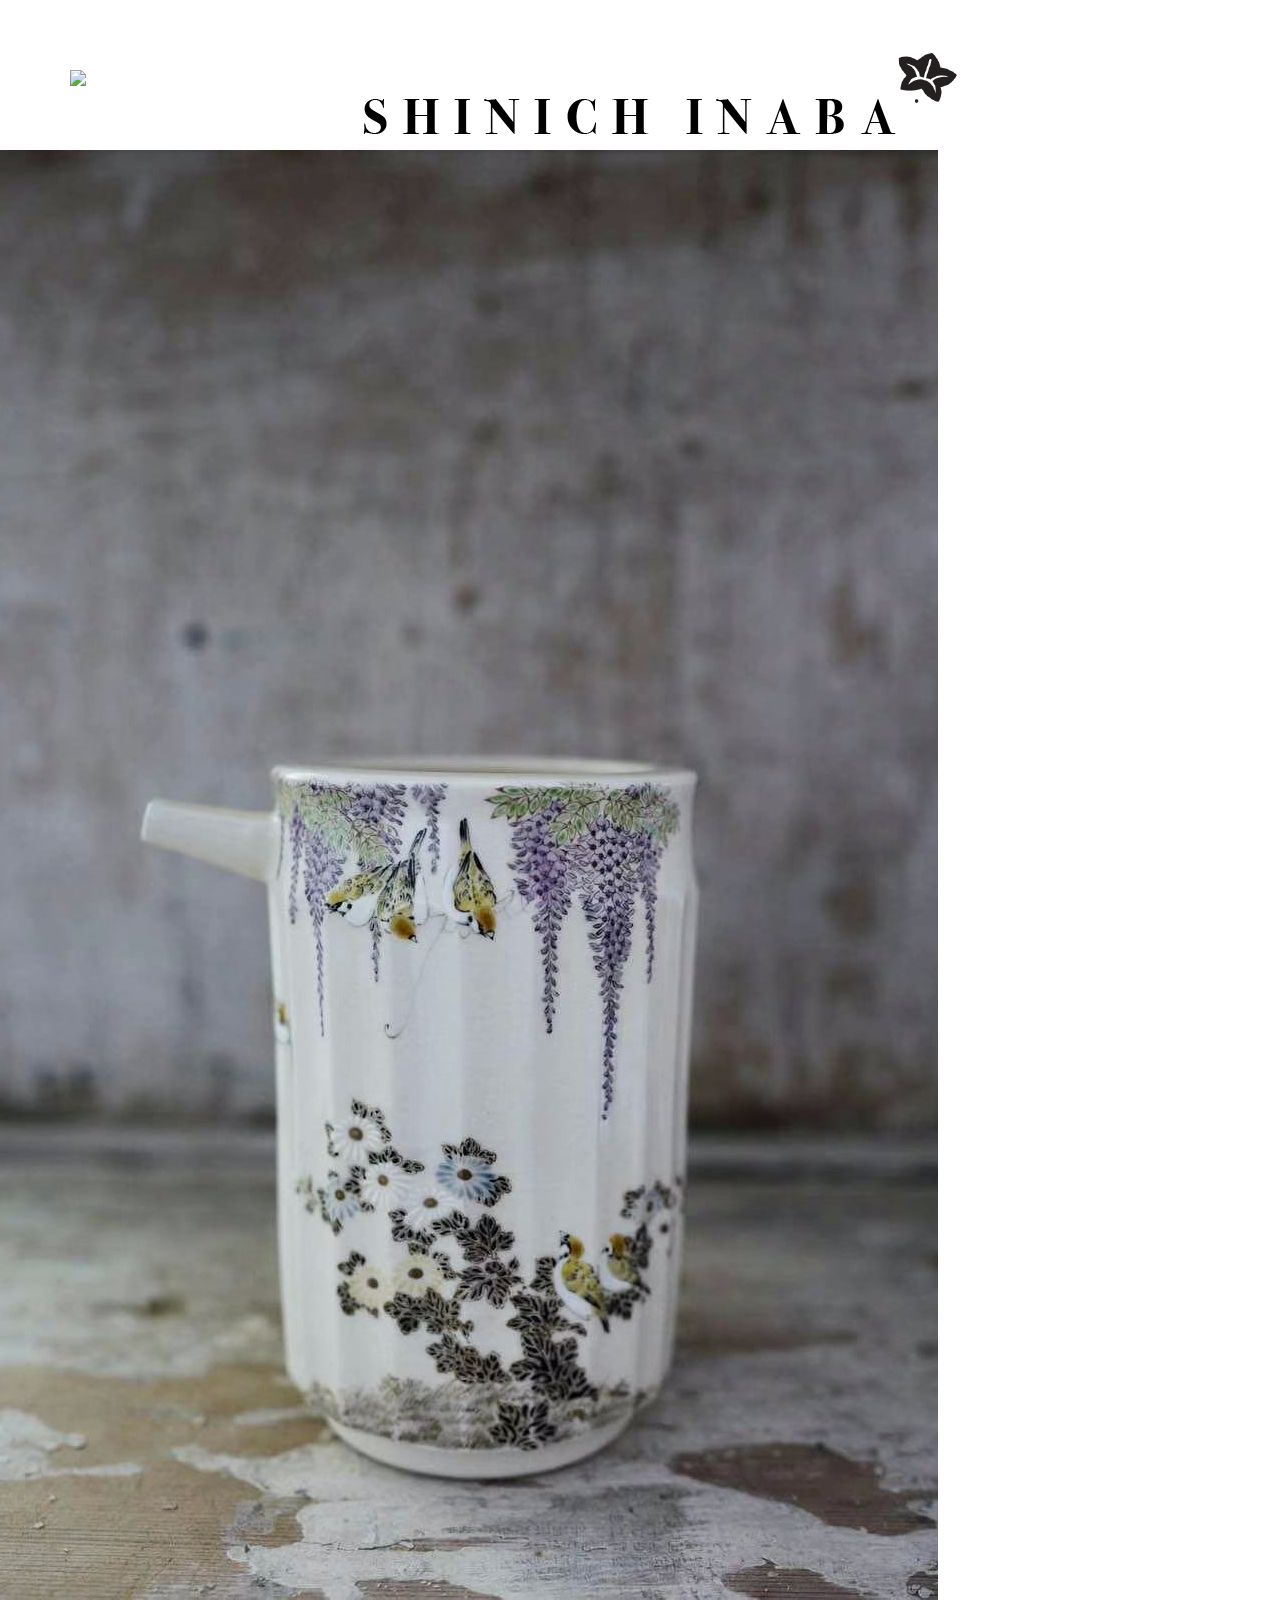
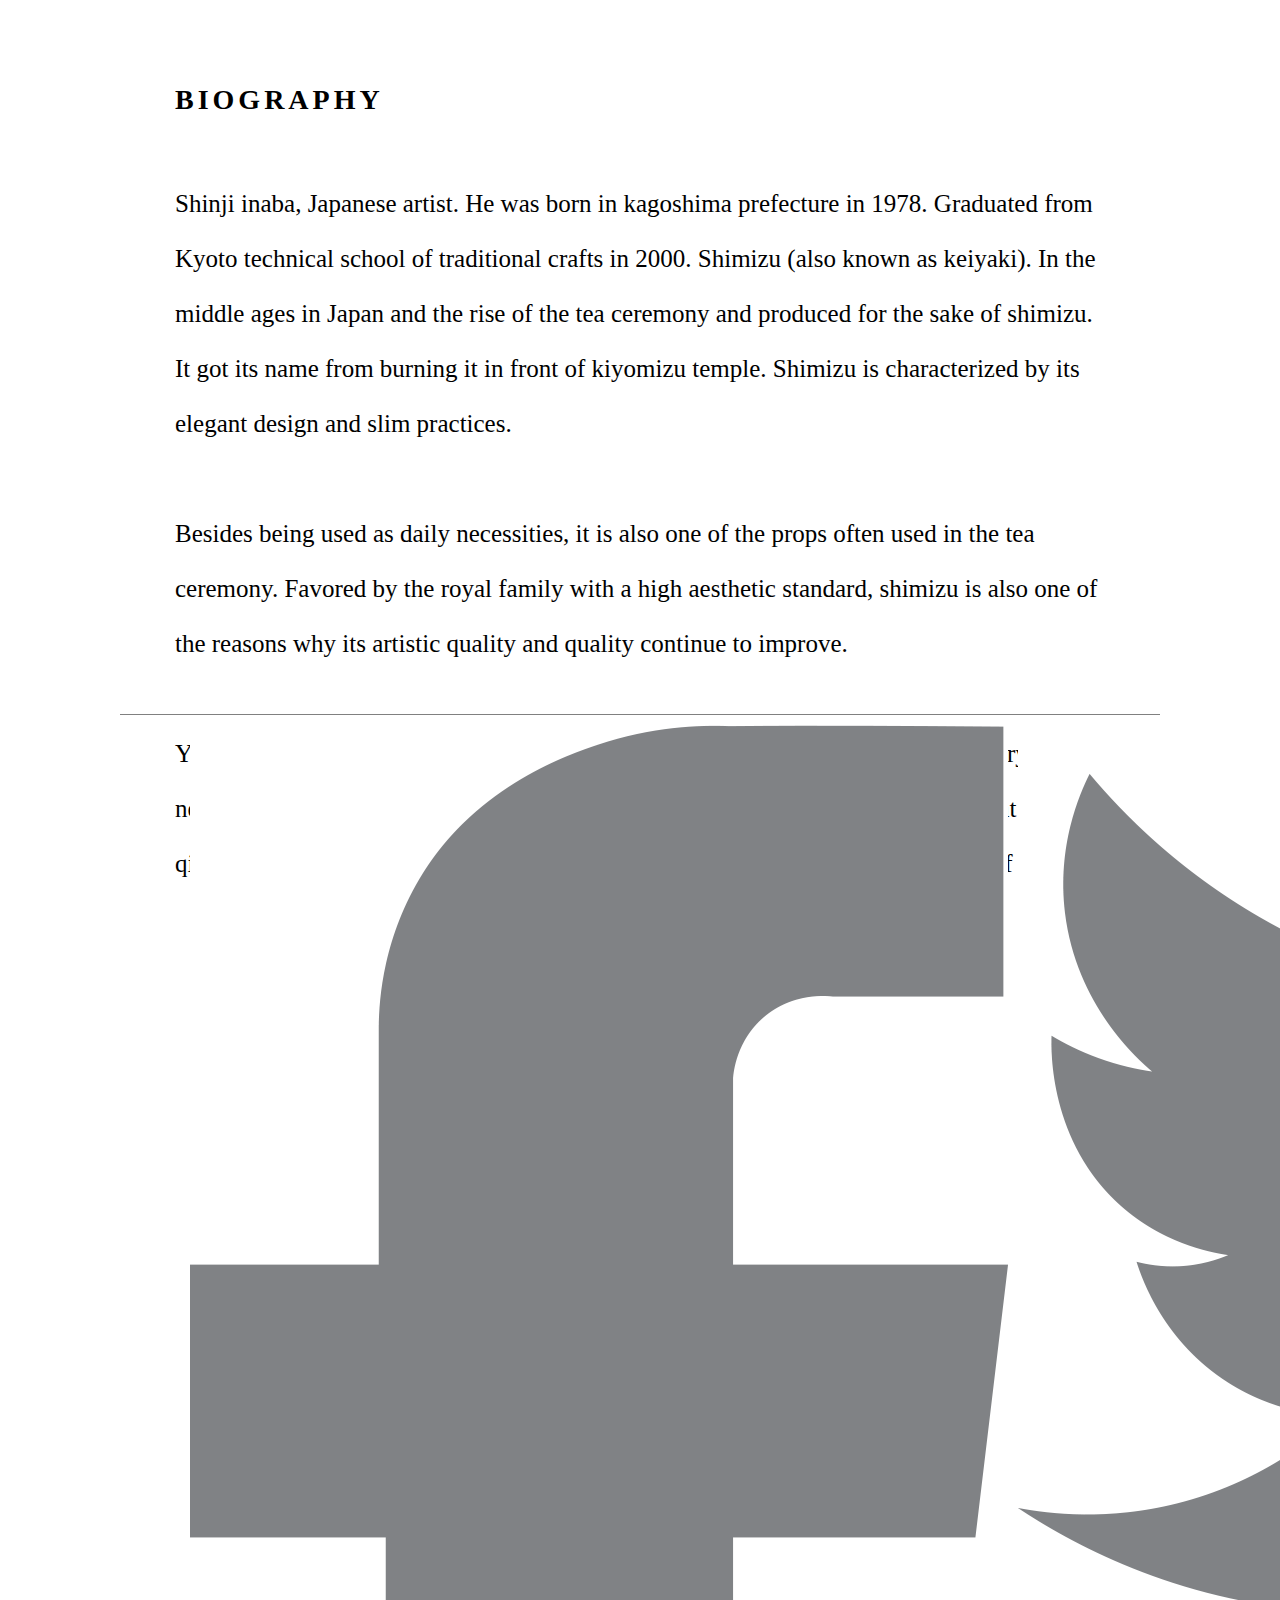
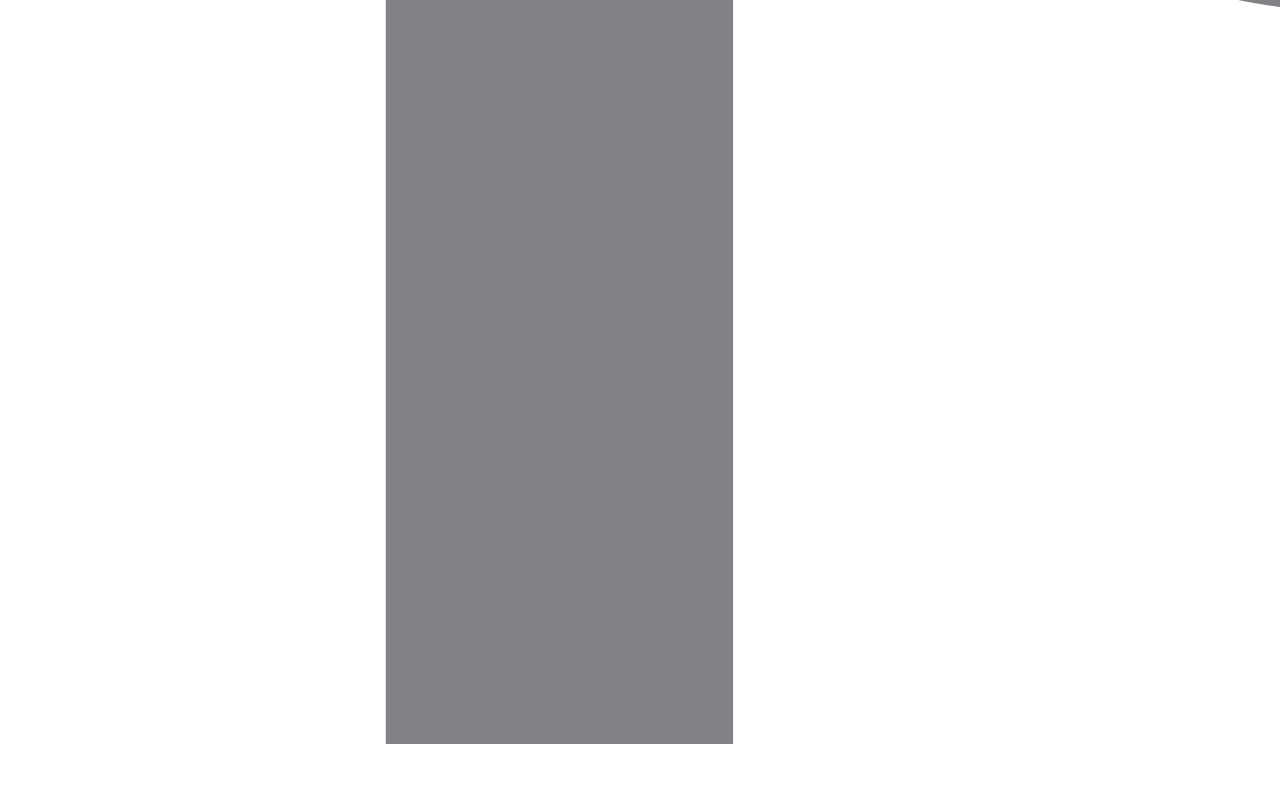
==== Project 1 mobile:tablet design/index.html @ 8b6f39ca "Add files via upload" ====
<!DOCTYPE html>
<html lang="en">
<head>
    <meta charset="utf-8">
    <meta http-equiv="X-UA-Compatible" content="IE=edge">
    <meta name='viewport'
      content='width=device-width, initial-scale=1.0, maximum-scale=1.0' />
    <meta name="description" content="An interactive getting started guide for Brackets.">
    <title>Artist-SHINICH-INABA</title>
    
   
    <!-- import the webpage's stylesheet -->
    <link rel="stylesheet" href="/style.css">
    
    <!-- import the webpage's javascript file -->
    <script src="/script.js" defer></script>
    
</head>
    
<body>
    
<!-- Top Navigation Menu -->
        <div class="topnav">
    
            <!-- Navigation bar -->
              <a href="#home" class="active">
                    <img class="active-1" src="photos/logo.png">
                
              </a>
            
            <!-- 'hidden' menu-->
              <div id="myLinks">
                    <a class="text" href="#index.html">HOME</a>
                    <a class="text" href="event.html">EVENT</a>
                    <a class="text" href="gallery.html">GALLERY</a>
                    <a class="text" href="#social">SOCIAL</a>
                    <a class="text" href="#contact">CONTACT</a>
              </div>
            
            <!-- 'hidden' menu trigger-->
              <a class="icon" onclick="showMenu()">
                  <img src="https://cdn.glitch.com/36a0c12c-e227-4265-af26-734c4c458206%2Fmenu-24px.svg" width="65%">
              </a>
        </div>
    
    
     
    <div class="homepage-image">
        <img class="homepage-image-1" src="photos/WechatIMG244.jpeg" alt="teacup1" >
    </div>
    
    <div class="biography">
        
        <h2>BIOGRAPHY</h2>
        
        <p>Shinji inaba, Japanese artist. He was born in kagoshima prefecture in 1978. Graduated from Kyoto technical school of traditional crafts in 2000. Shimizu (also known as keiyaki). In the middle ages in Japan and the rise of the tea ceremony and produced for the sake of shimizu. It got its name from burning it in front of kiyomizu temple. Shimizu is characterized by its elegant design and slim practices. <br>
        
        <br>

        Besides being used as daily necessities, it is also one of the props often used in the tea ceremony. Favored by the royal family with a high aesthetic standard, shimizu is also one of the reasons why its artistic quality and quality continue to improve. <br>
            
        <br>

        You can buy dishes, rice bowls, teacups and other baked goods from the local pottery shop near shimizu temple. It’s also a good idea to experience the fun of making pottery at the qingshuiyaotuoji workshop in the kilns’ gathering place (in the mountainous area of Kyoto).</p>
    </div>
    
    <div class="footer">
        <div class="blocks blocks-media-1">
                <img class="facebook" src="photos/facebook-512%20copy.png" >
                
            </div>
        
        <div class="blocks blocks-media-2">
                <img class="twitter" src="photos/_65QFl7B%20copy.png">
        
        
            </div>
        
                    
            <div class="blocks blocks-copyright">
                <h1>©️2020 Shinichi Inada., Ltd. All Rights Reserved.</h1>
            </div>
    </div>

</body>
    
</html>
---- style.css ----
body {
    width: 100%;
    margin: 0;
    padding: 0;
}

.topnav {
    height: 150px;
    overflow: hidden;
    background-color: white;
    position: relative;
}

.topnav #myLinks {
    position: fixed;
    width: 35%;
    height: 90%;
    margin: -10px 0px 0px 0px;
    background-color: white;
    display: none;

}

.topnav a.text {
    color: black;
    margin-top: 30px;
    padding: 30px;
    text-decoration: none;
    font-size: 17px;
    display: block;
    text-align: center;
}


.topnav a {
    padding: 13px;
    text-decoration: none;
    font-size: 17px;
    display: block;
}

.topnav a.icon {
    margin: 57px;
    background: white;
    display: block;
    position: absolute;
    left: 0;
    top: 0;
}

.active {
    text-align: center;
    margin: 40px;
    background-color: white;
    color: black;
}

a.icon:hover {
    margin: 57px;
    background-color: white;
}

a:hover {
    background-color: darkgrey;
    color: black;
}


.navigation-bar{
    height: 150px;
    background: pink;
    display: grid;
    grid-template-columns: 1fr 1fr 1fr 1fr 1fr 1fr 1fr;
    grid-template-rows: 1fr 1fr 1fr 1fr; 
    grid-gap: 5px; 
    padding: 20px;
    
     grid-template-areas: 
                ". . . . . . . "
                "my-1-1 . my-1 my-1 my-1 . . "
                ". . my-1 my-1 my-1 . . "
                ". . . . . . . "
                ;
            
    align-items: center;
          

}



.blocks1{
        background-color: white;
}
    
.blocks1-navigation {  
        grid-area: my-1;
            
        }
    
.blocks1-logo{
        grid-area: my-1-1;
}



.homepage-image-1 {
    object-fit: contain;
    height: 100%;
    background: white;
}

h2 {
    text-align: left;
    color: black;
    margin: 80px 175px 60px 175px;
    letter-spacing: 4px;
    font-size: 28px;
}

h1 {
    text-align: right;
    font-size: 17px;
    color: gray;
    letter-spacing: 1px;
}

p {
    font-size: 25px;
    margin: 0px 175px;
    line-height: 220%;
}

.biography {
    height: 70vh;
    background: white;
}

.footer {
    height: 200px;
    background: white;
    display: grid;
    grid-template-columns: 1fr 1fr 1fr 1fr 1fr 1fr 1fr 1fr 1fr;
    grid-template-rows: 1fr 1fr 1fr 1fr;
    grid-gap: 10px;
    padding: 0px;
    margin: 0px 120px 0px 120px;
    border-top: solid grey;
    border-width: 1px;

    grid-template-areas:
        ". . . . . . . . ."
        ". . . . . . . my-1 my-2"
        ". . my-3 my-3 my-3 my-3 my-3 my-3 my-3 "
        ". . . . . . . . . "
    ;

    align-items: right;


}

.blocks {
    background-color: white;
}

.blocks-media-1 {
    grid-area: my-1;

}

.blocks-media-2 {

    grid-area: my-2;

}

.blocks-copyright {
    grid-area: my-3;
}

@media screen and (min-width:300px) and (max-width:600px){
    
}
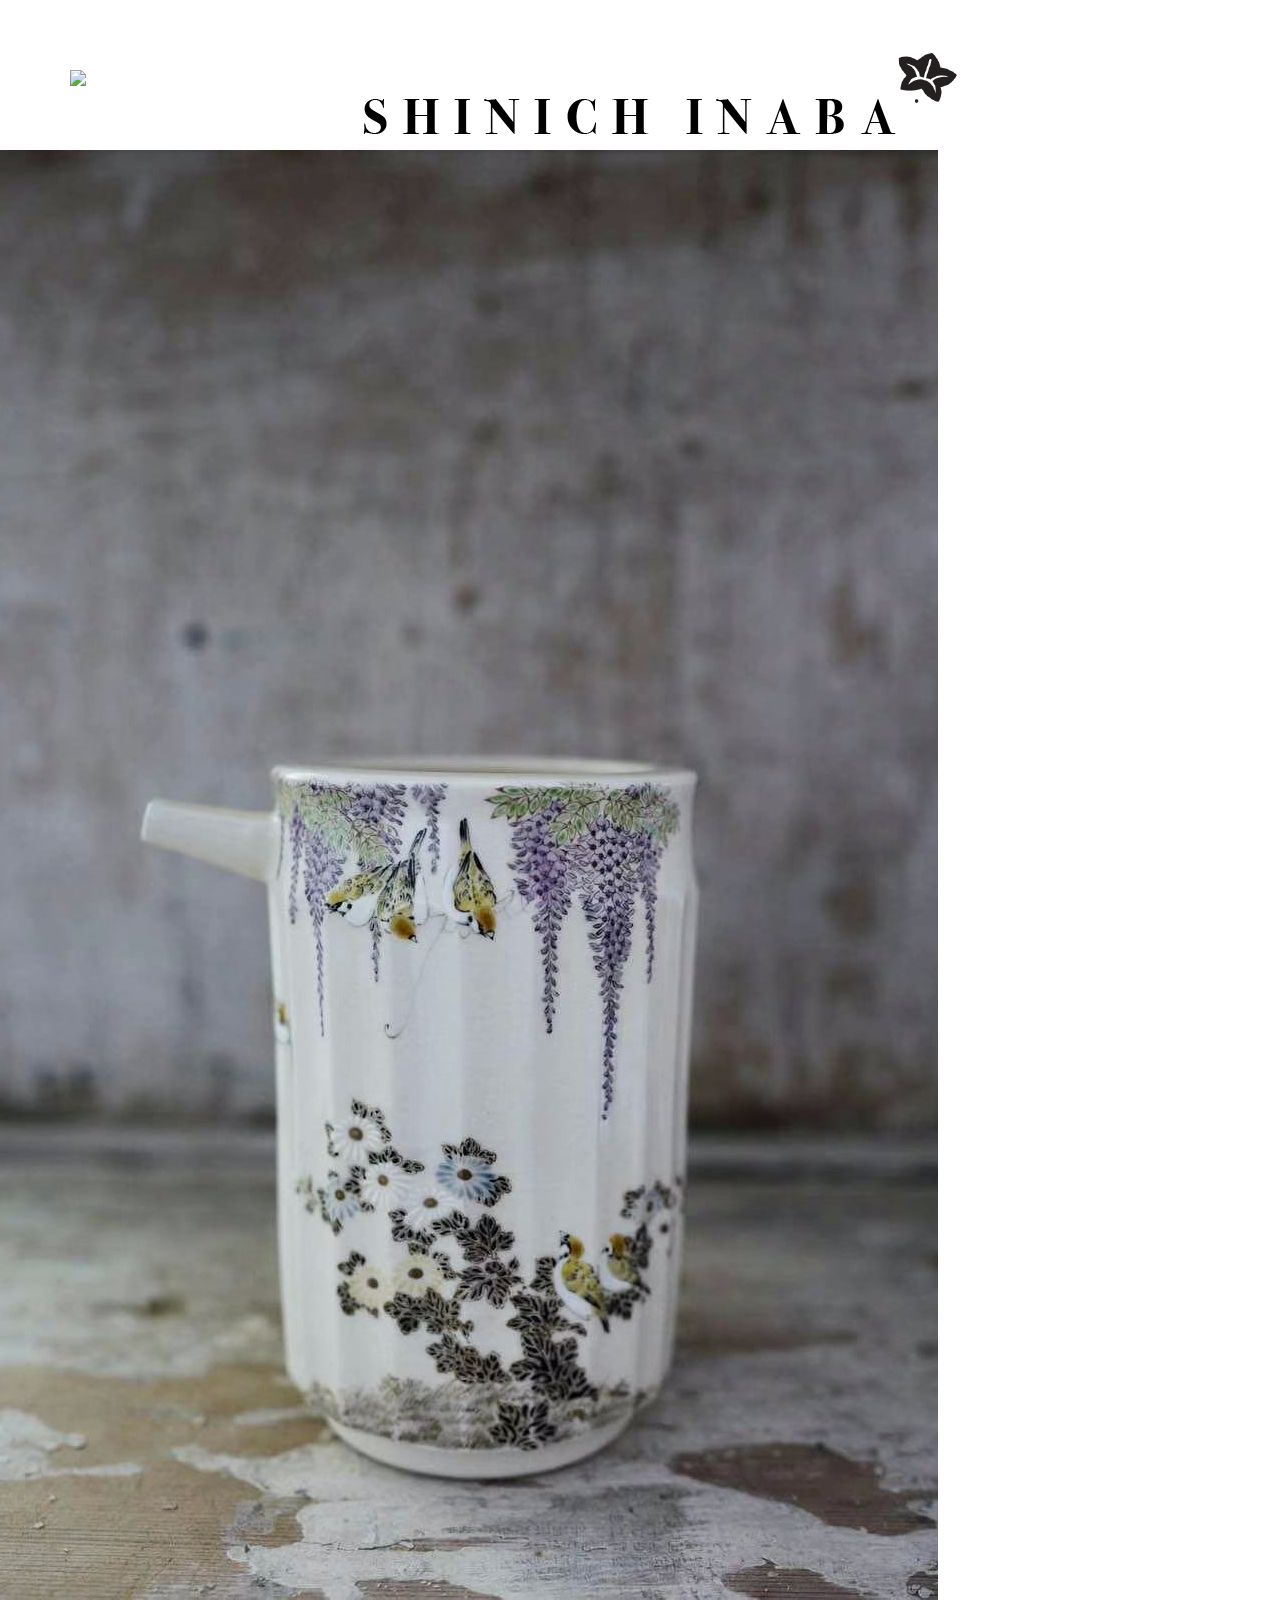
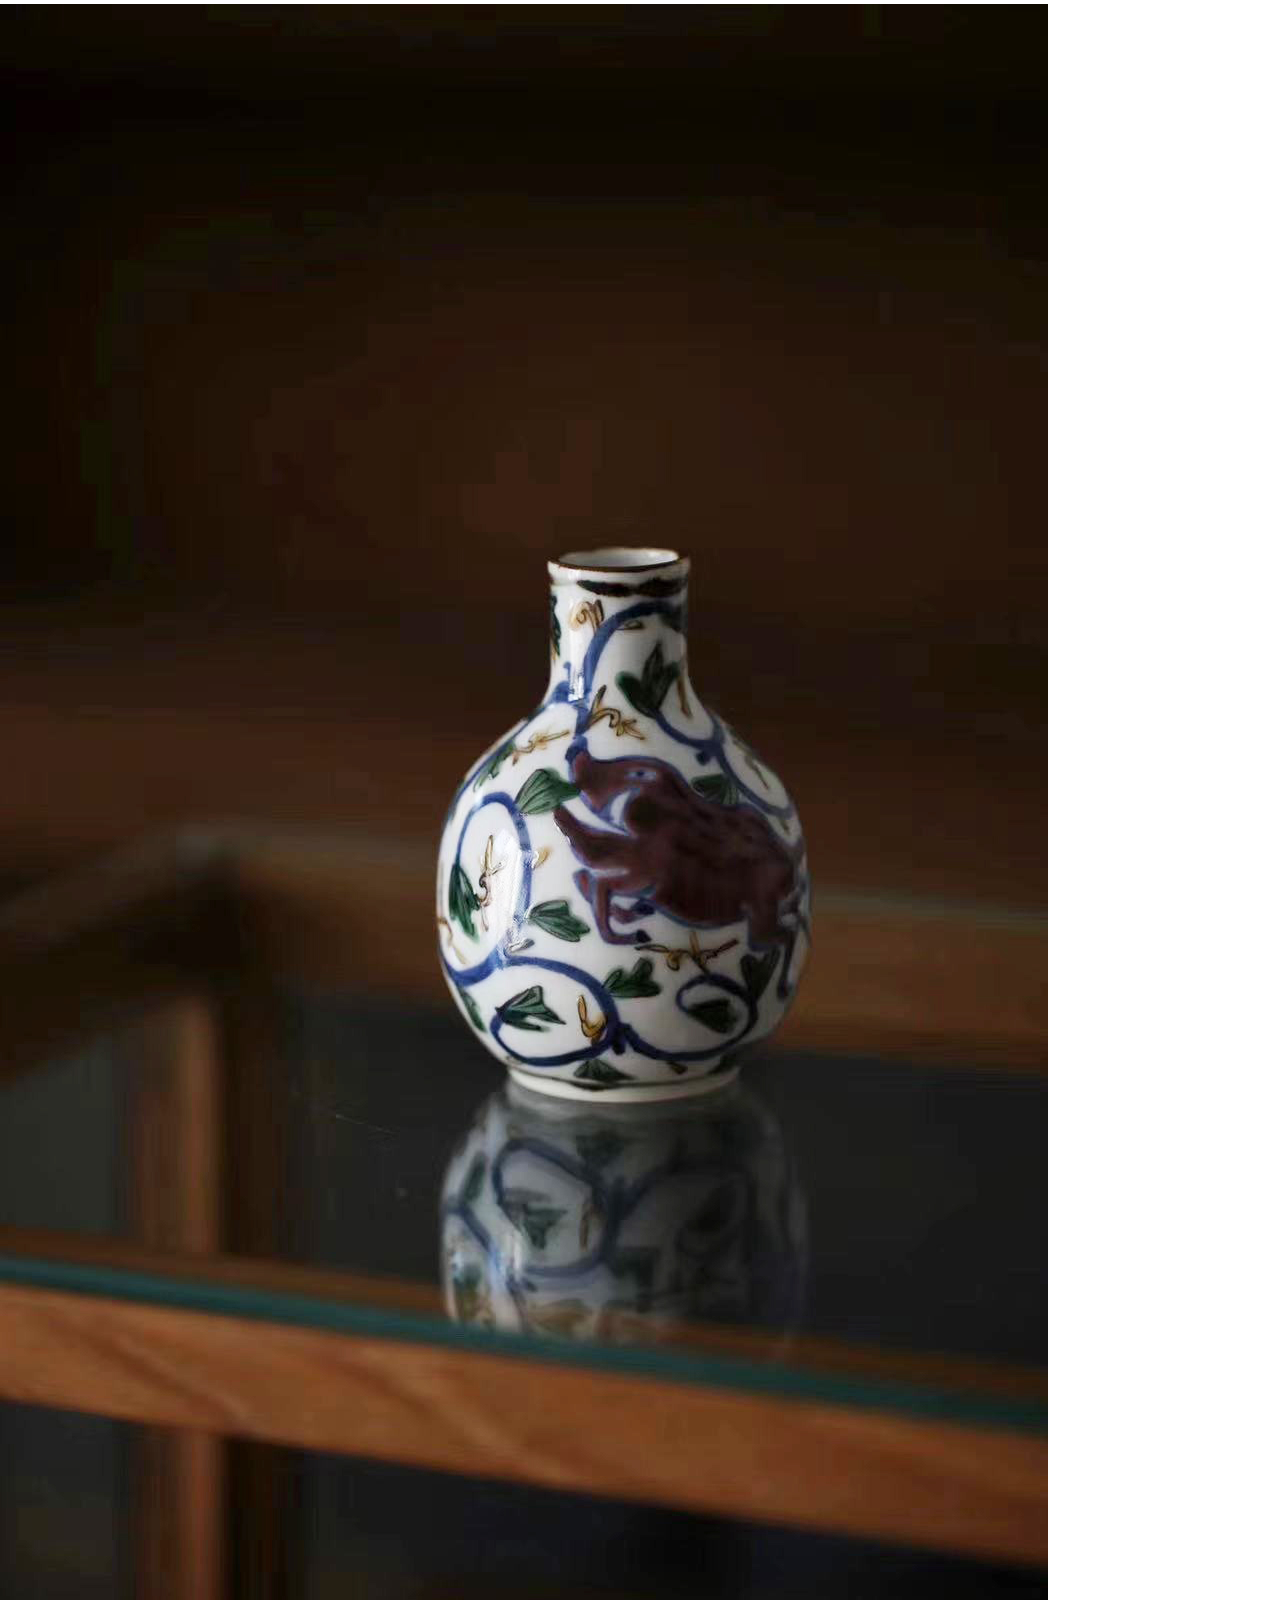
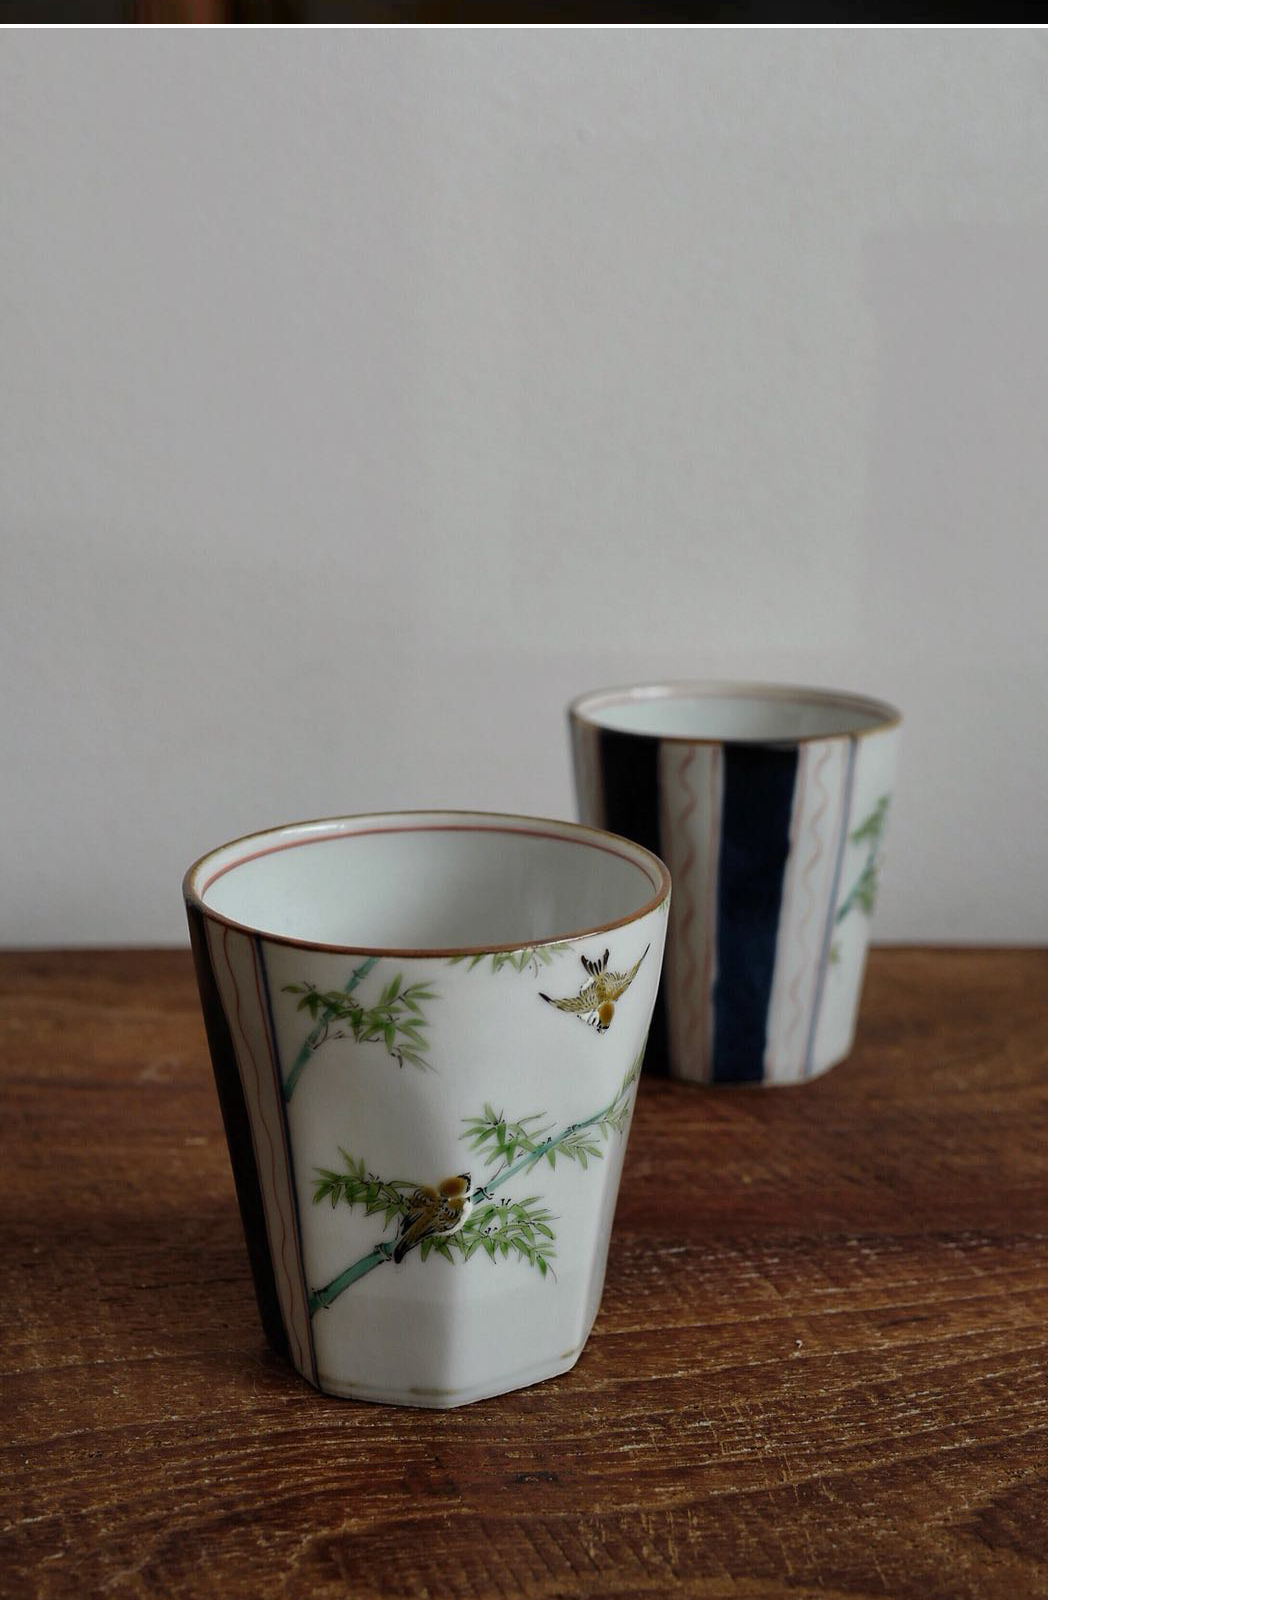
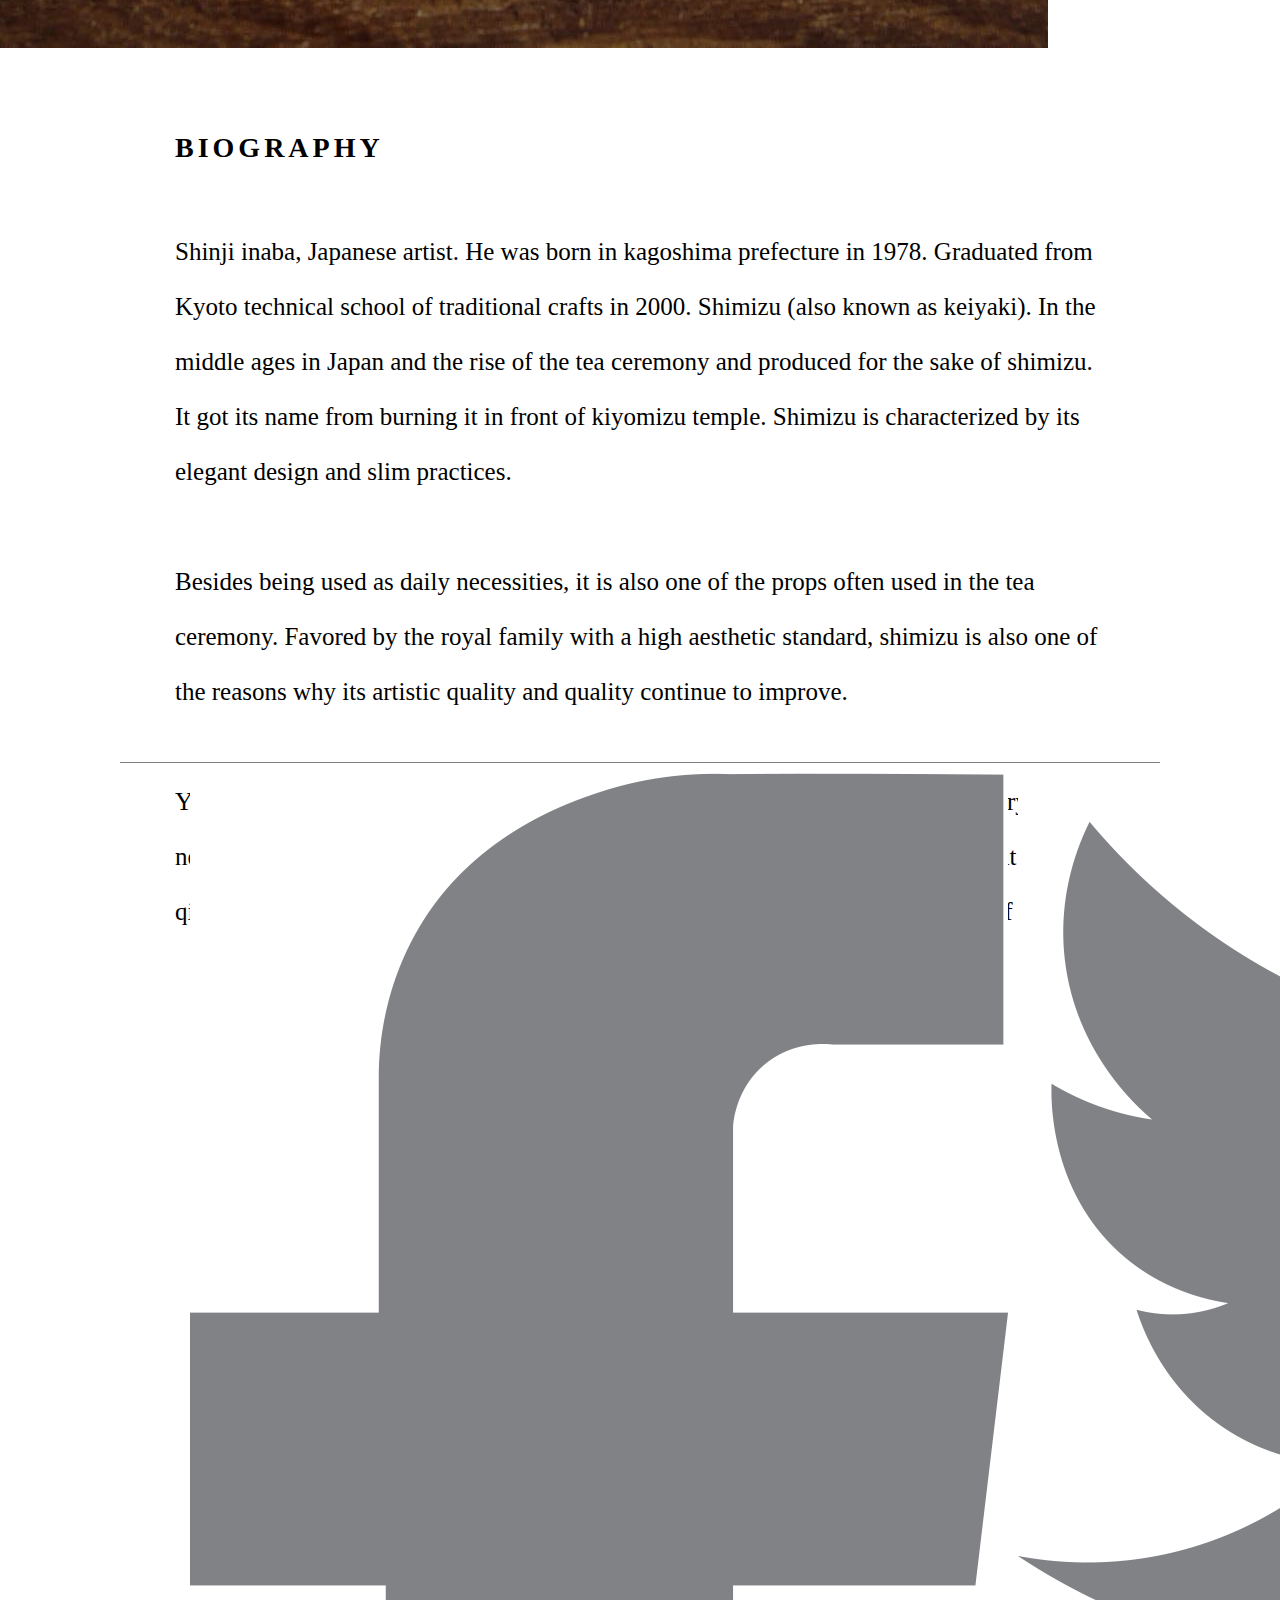
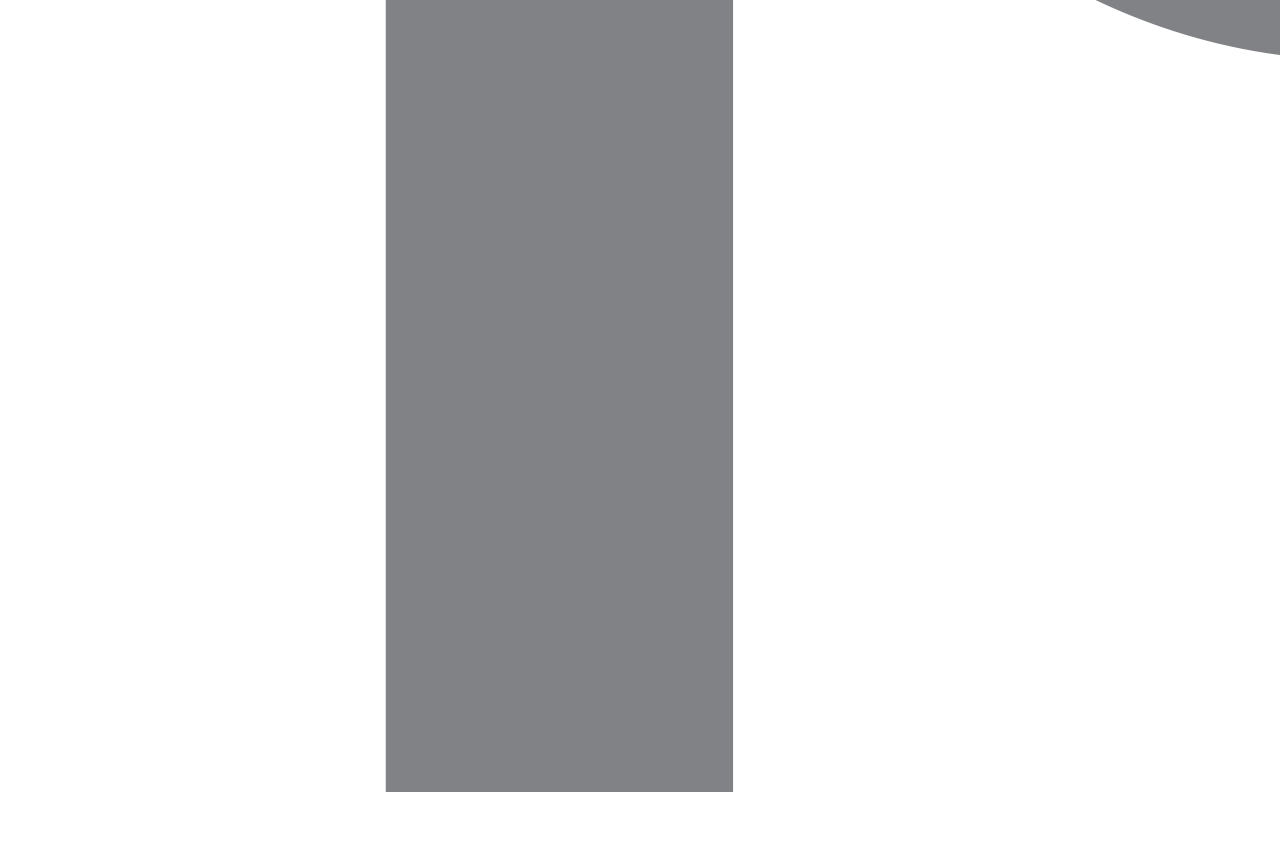
==== commit 254cfa85: "Add files via upload" ====
--- a/Project 1 mobile:tablet design/index.html
+++ b/Project 1 mobile:tablet design/index.html
@@ -3,85 +3,93 @@
 <head>
     <meta charset="utf-8">
     <meta http-equiv="X-UA-Compatible" content="IE=edge">
-    <meta name='viewport'
-      content='width=device-width, initial-scale=1.0, maximum-scale=1.0' />
+    <meta name='viewport' content='width=device-width, initial-scale=1.0, maximum-scale=1.0' />
     <meta name="description" content="An interactive getting started guide for Brackets.">
+    <link href="https://fonts.googleapis.com/css?family=Karla&display=swap" rel="stylesheet">
+    <link href="https://fonts.googleapis.com/css?family=Source+Serif+Pro:600&display=swap" rel="stylesheet">
+    <link href="https://fonts.googleapis.com/css?family=Mukta:300&display=swap" rel="stylesheet">
     <title>Artist-SHINICH-INABA</title>
-    
-   
+
+
     <!-- import the webpage's stylesheet -->
     <link rel="stylesheet" href="/style.css">
-    
+
     <!-- import the webpage's javascript file -->
     <script src="/script.js" defer></script>
-    
+
 </head>
-    
+
 <body>
-    
-<!-- Top Navigation Menu -->
-        <div class="topnav">
-    
-            <!-- Navigation bar -->
-              <a href="#home" class="active">
-                    <img class="active-1" src="photos/logo.png">
-                
-              </a>
+
+    <!-- Top Navigation Menu -->
+    <div class="topnav">
+
+        <!-- Navigation bar -->
+        <a href="#home" class="active">
+            <img class="active-1" src="photos/logo.png">
+
+        </a>
+
+        <!-- 'hidden' menu-->
+        <div id="myLinks">
+            <a class="text" href="#index.html">HOME</a>
+            <a class="text" href="event.html">EVENT</a>
+            <a class="text" href="gallery.html">GALLERY</a>
+            <a class="text" href="#social">SOCIAL</a>
+            <a class="text" href="#contact">CONTACT</a>
+        </div>
+
+        <!-- 'hidden' menu trigger-->
+        <a class="icon" onclick="showMenu()">
+            <img src="https://cdn.glitch.com/36a0c12c-e227-4265-af26-734c4c458206%2Fmenu-24px.svg" width="65%">
+        </a>
+    </div>
+
+
+        <div class="mySlide section">
+
+            <img class="mySlides" src="photos/WechatIMG244.jpeg" alt="teacup1">
             
-            <!-- 'hidden' menu-->
-              <div id="myLinks">
-                    <a class="text" href="#index.html">HOME</a>
-                    <a class="text" href="event.html">EVENT</a>
-                    <a class="text" href="gallery.html">GALLERY</a>
-                    <a class="text" href="#social">SOCIAL</a>
-                    <a class="text" href="#contact">CONTACT</a>
-              </div>
+            <img class="mySlides" src="photos/WechatIMG261.jpeg" alt="teacup2">
             
-            <!-- 'hidden' menu trigger-->
-              <a class="icon" onclick="showMenu()">
-                  <img src="https://cdn.glitch.com/36a0c12c-e227-4265-af26-734c4c458206%2Fmenu-24px.svg" width="65%">
-              </a>
+            <img class="mySlides" src="photos/WechatIMG252.jpeg" alt="teacup3">
+
         </div>
-    
-    
-     
-    <div class="homepage-image">
-        <img class="homepage-image-1" src="photos/WechatIMG244.jpeg" alt="teacup1" >
+
+  
+
+
+    <div class="biography">
+
+        <h2>BIOGRAPHY</h2>
+
+        <p>Shinji inaba, Japanese artist. He was born in kagoshima prefecture in 1978. Graduated from Kyoto technical school of traditional crafts in 2000. Shimizu (also known as keiyaki). In the middle ages in Japan and the rise of the tea ceremony and produced for the sake of shimizu. It got its name from burning it in front of kiyomizu temple. Shimizu is characterized by its elegant design and slim practices. <br>
+
+            <br>
+
+            Besides being used as daily necessities, it is also one of the props often used in the tea ceremony. Favored by the royal family with a high aesthetic standard, shimizu is also one of the reasons why its artistic quality and quality continue to improve. <br>
+
+            <br>
+
+            You can buy dishes, rice bowls, teacups and other baked goods from the local pottery shop near shimizu temple. It’s also a good idea to experience the fun of making pottery at the qingshuiyaotuoji workshop in the kilns’ gathering place (in the mountainous area of Kyoto).</p>
     </div>
-    
-    <div class="biography">
-        
-        <h2>BIOGRAPHY</h2>
-        
-        <p>Shinji inaba, Japanese artist. He was born in kagoshima prefecture in 1978. Graduated from Kyoto technical school of traditional crafts in 2000. Shimizu (also known as keiyaki). In the middle ages in Japan and the rise of the tea ceremony and produced for the sake of shimizu. It got its name from burning it in front of kiyomizu temple. Shimizu is characterized by its elegant design and slim practices. <br>
-        
-        <br>
 
-        Besides being used as daily necessities, it is also one of the props often used in the tea ceremony. Favored by the royal family with a high aesthetic standard, shimizu is also one of the reasons why its artistic quality and quality continue to improve. <br>
-            
-        <br>
-
-        You can buy dishes, rice bowls, teacups and other baked goods from the local pottery shop near shimizu temple. It’s also a good idea to experience the fun of making pottery at the qingshuiyaotuoji workshop in the kilns’ gathering place (in the mountainous area of Kyoto).</p>
-    </div>
-    
     <div class="footer">
         <div class="blocks blocks-media-1">
-                <img class="facebook" src="photos/facebook-512%20copy.png" >
-                
-            </div>
-        
+            <img class="facebook" src="photos/facebook-512%20copy.png">
+
+        </div>
+
         <div class="blocks blocks-media-2">
-                <img class="twitter" src="photos/_65QFl7B%20copy.png">
-        
-        
-            </div>
-        
-                    
-            <div class="blocks blocks-copyright">
-                <h1>©️2020 Shinichi Inada., Ltd. All Rights Reserved.</h1>
-            </div>
+            <img class="twitter" src="photos/_65QFl7B%20copy.png">
+
+
+        </div>
+
+
+        <div class="blocks blocks-copyright">
+            <h1>©️2020 Shinichi Inada., Ltd. All Rights Reserved.</h1>
+        </div>
     </div>
 
-</body>
-    
-</html>
+</body></html>
